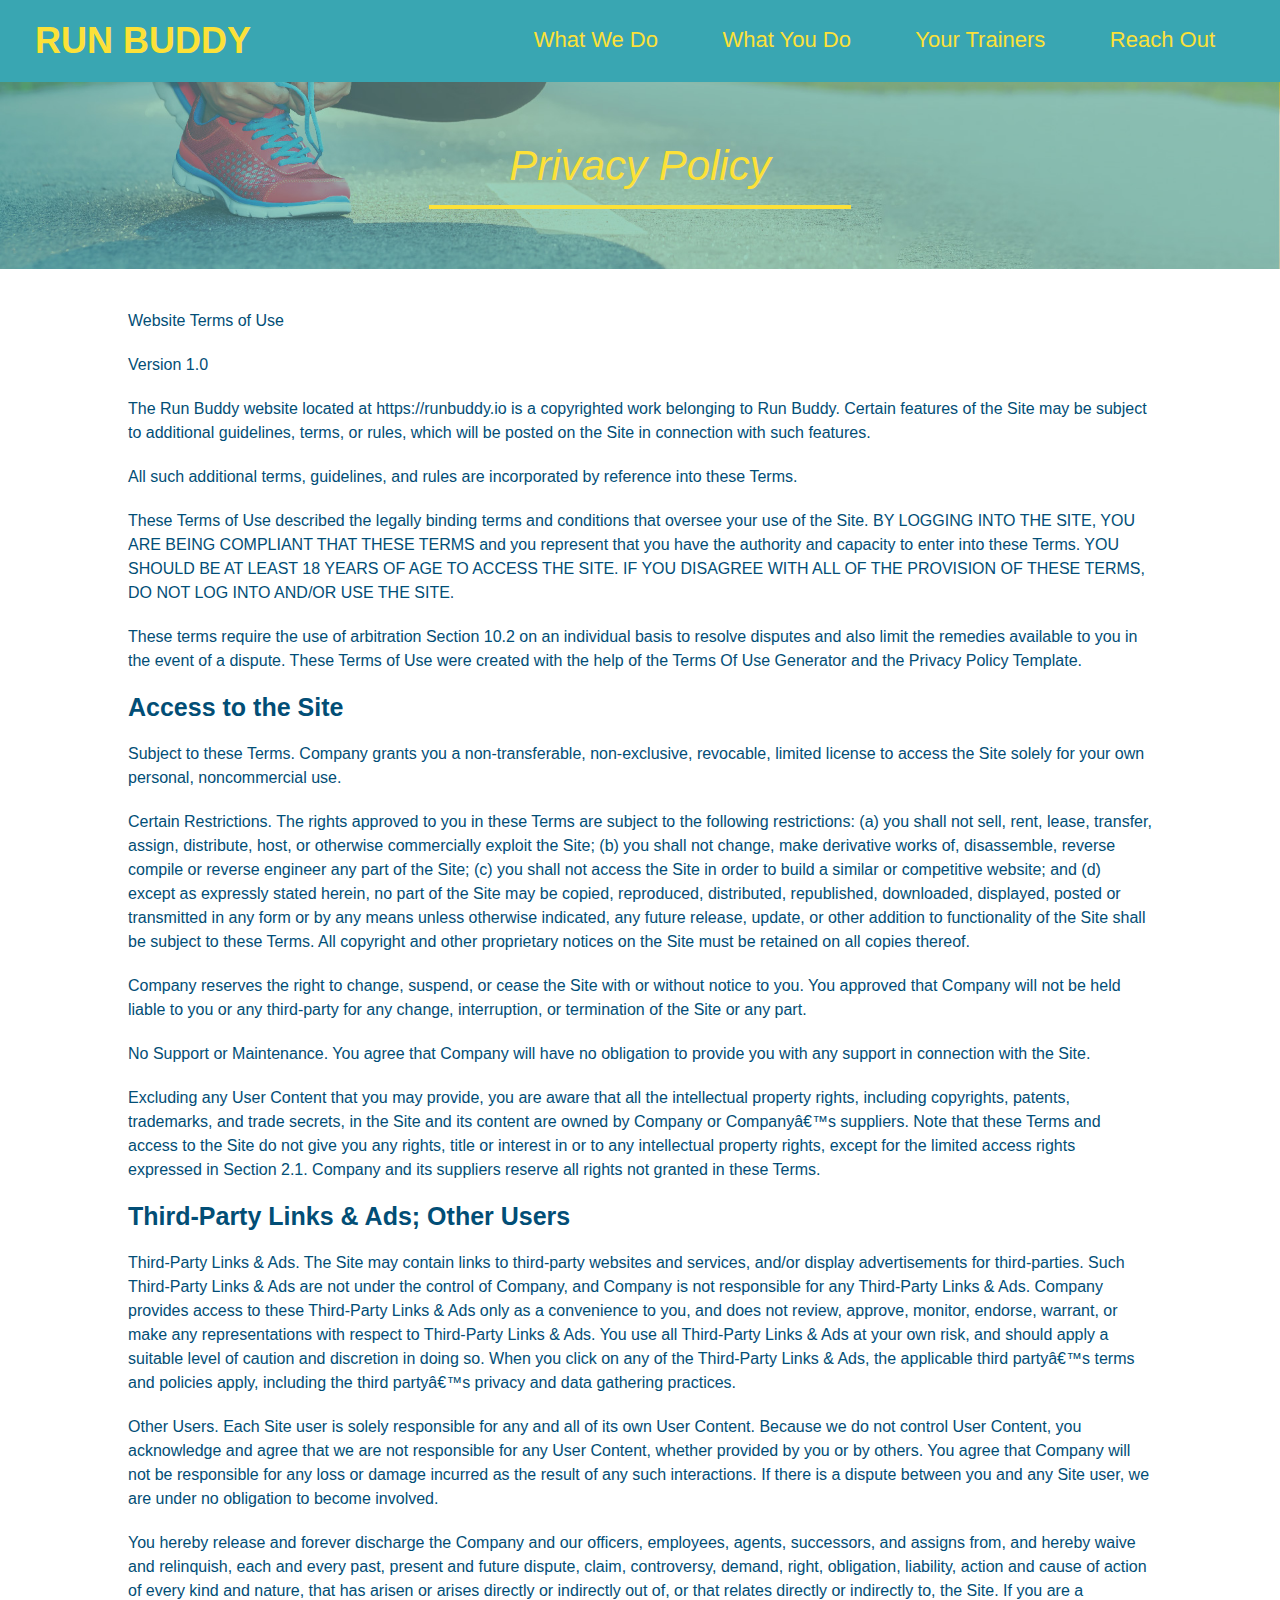
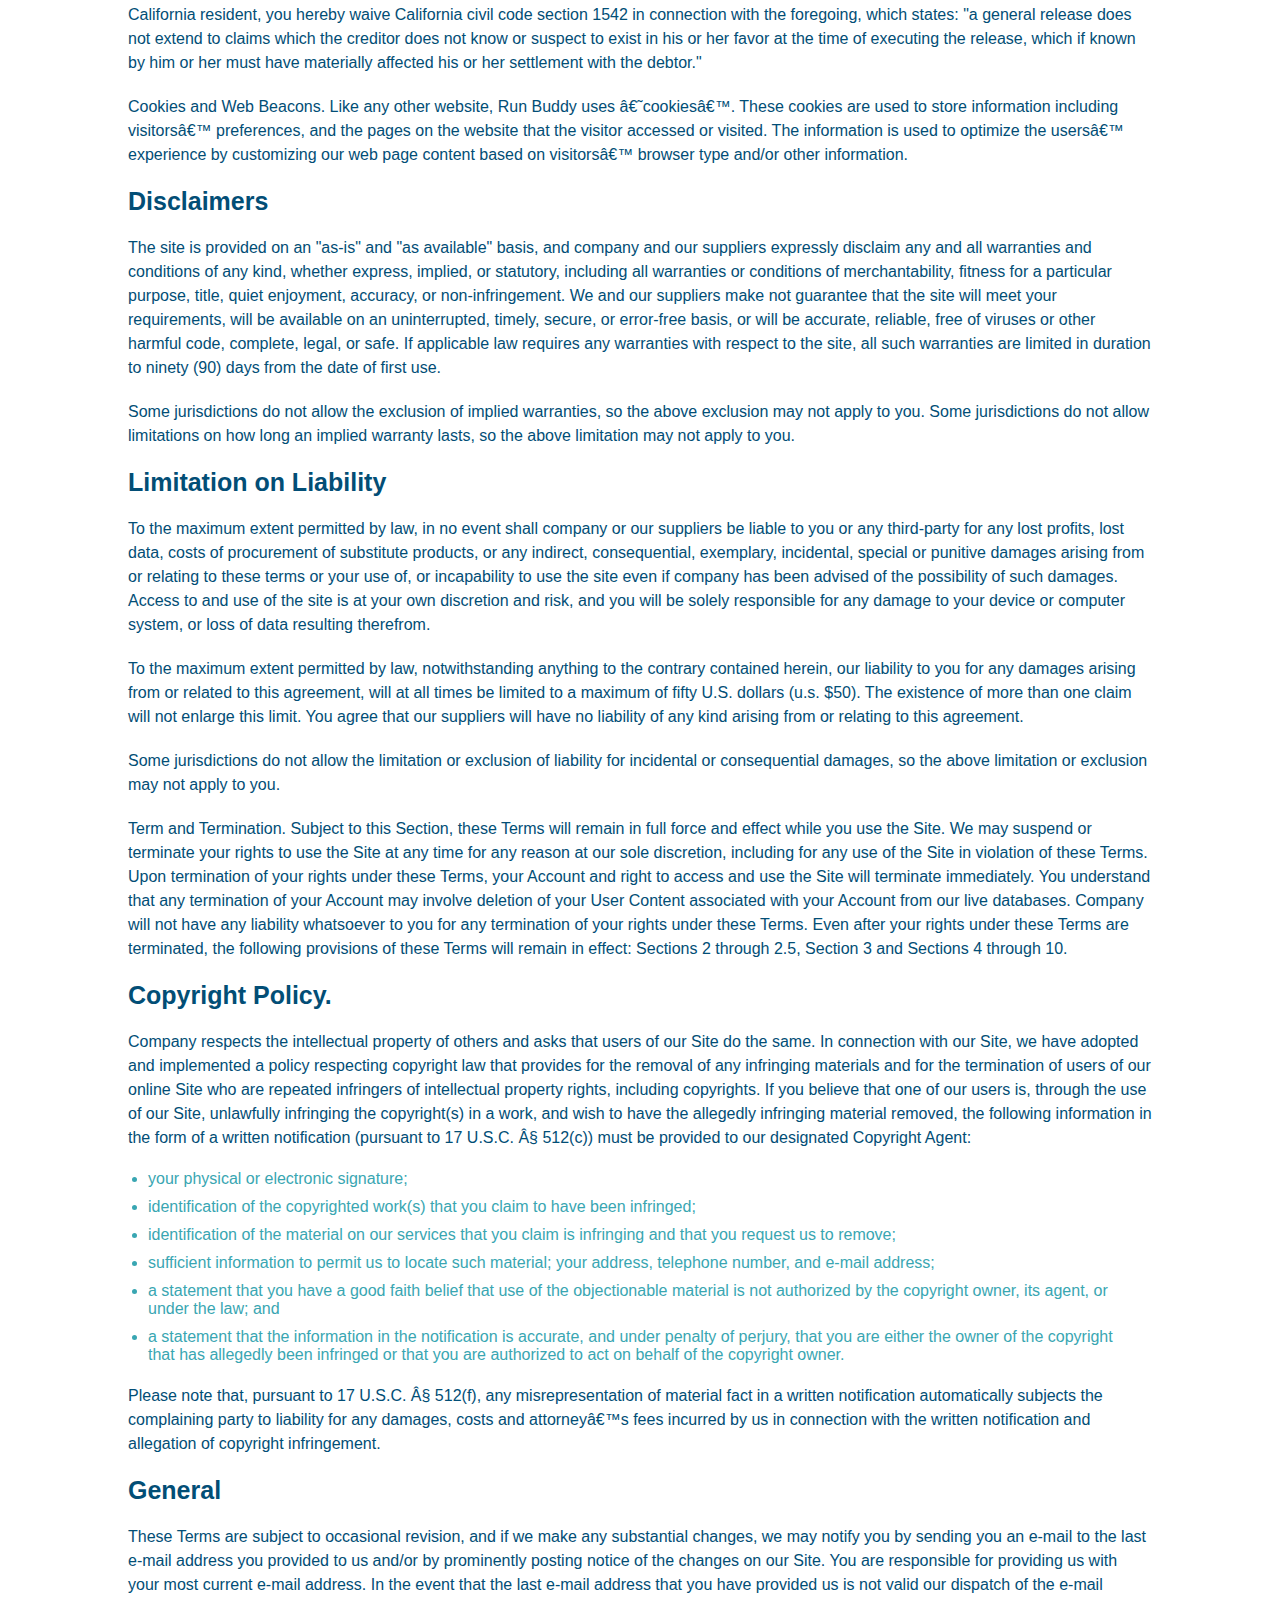
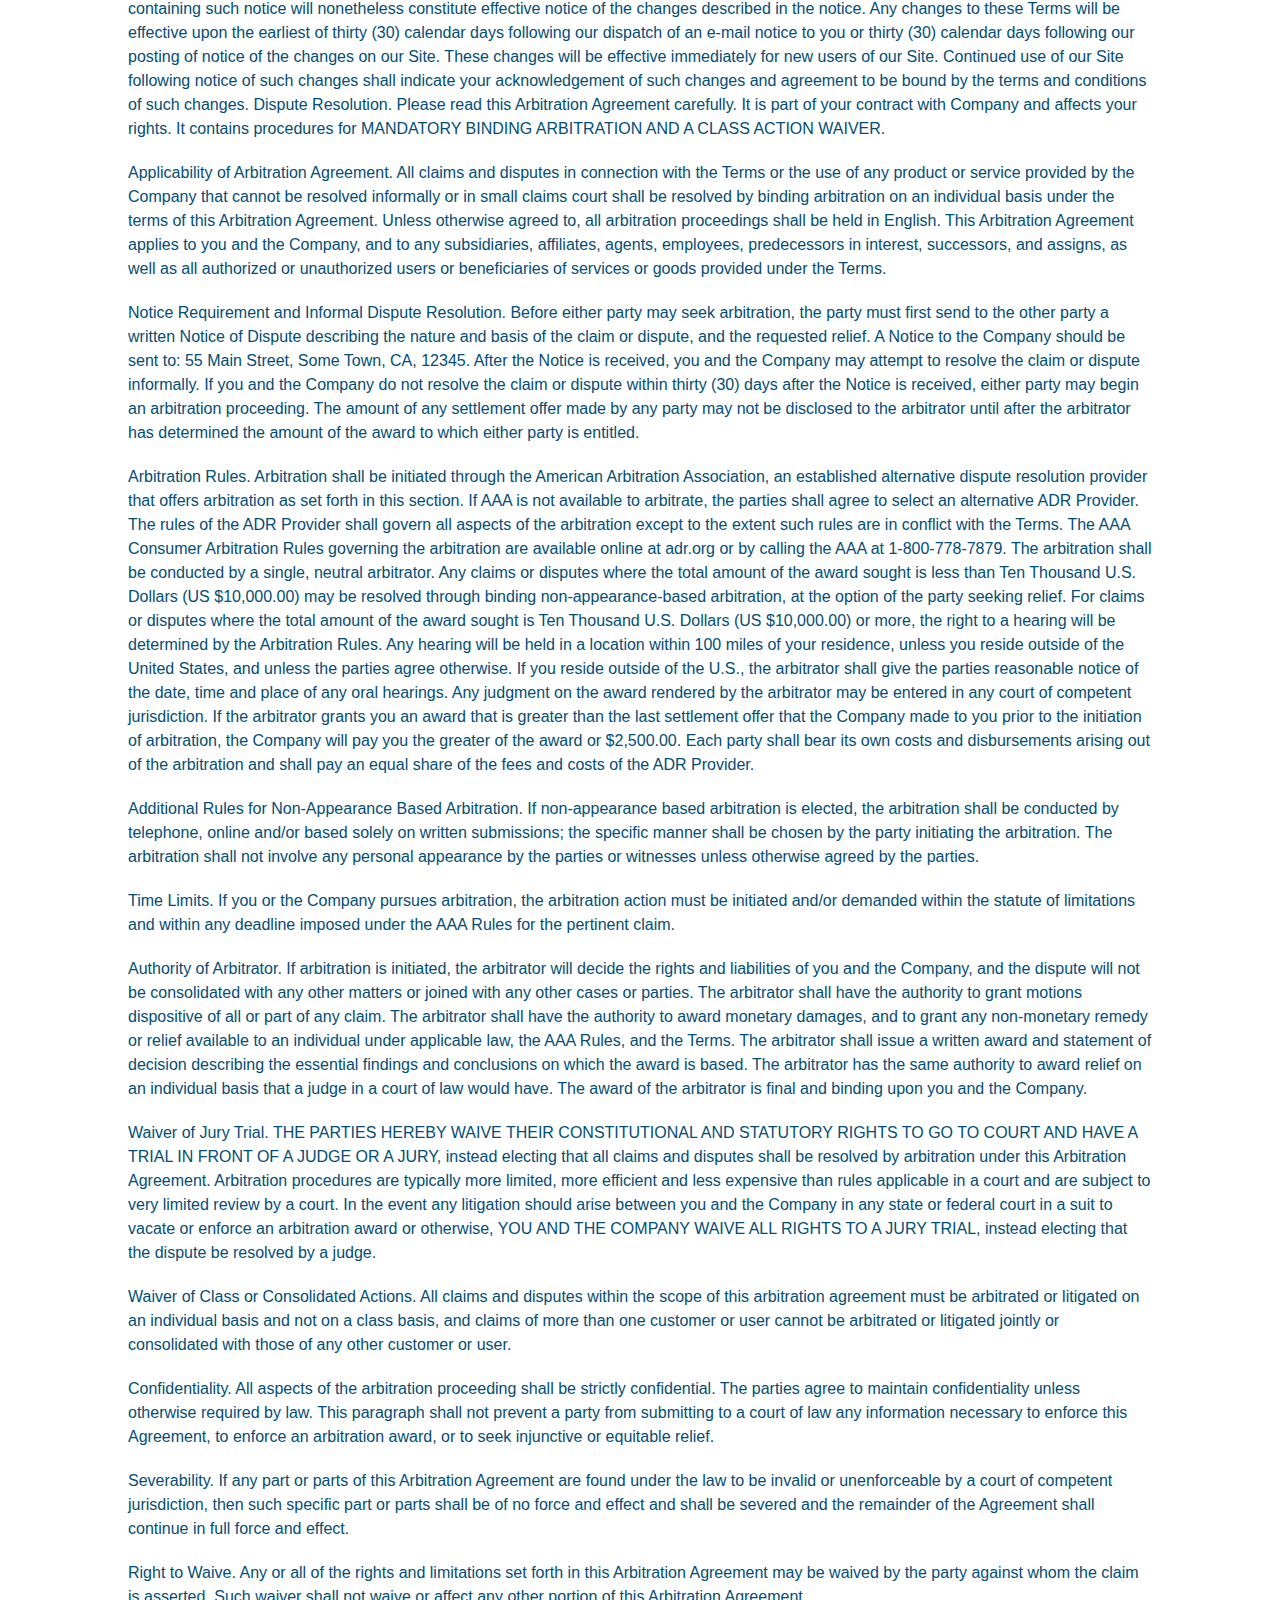
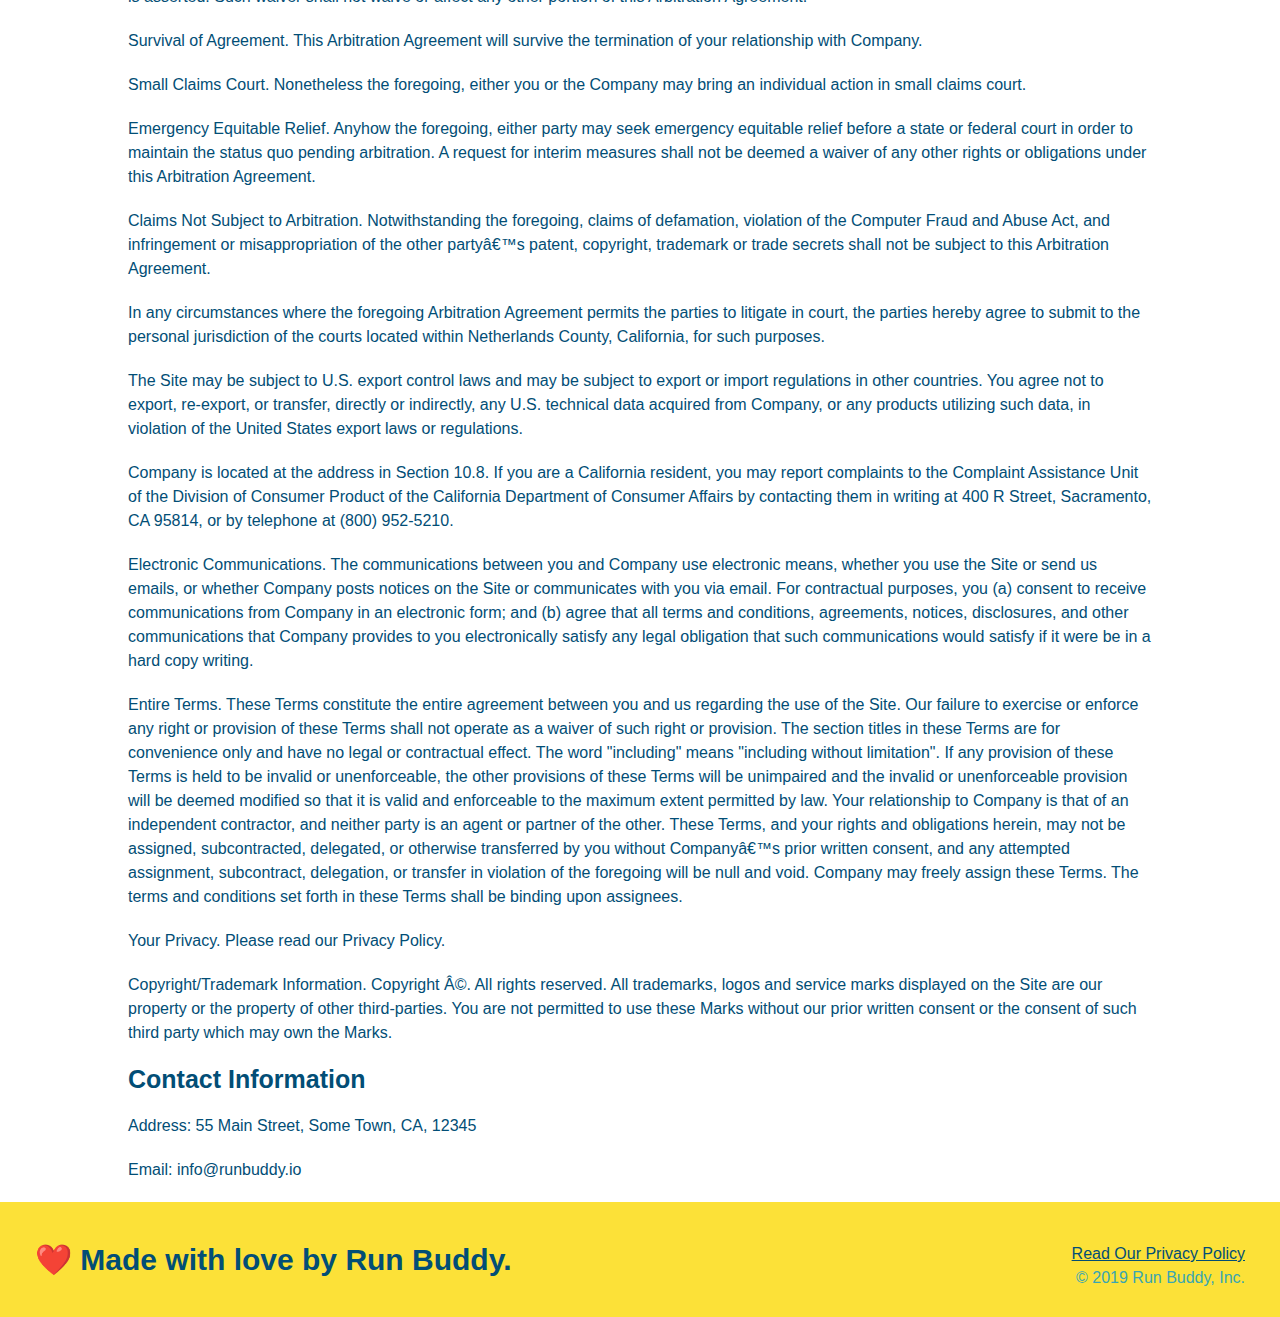
==== privacy-policy.html @ 353c126a "privacy policy" ====
<!DOCTYPE html>
<html lang="en">
  <head>
    <meta charset="UTF-8" />
    <title>Privacy Policy - Run Buddy</title>
    <link rel="stylesheet" href="./assets/css/style.css" />
    <link rel="stylesheet" href="./assets/css/secondary-styles.css" />
  </head>
  <body>
    <header>
        <h1>
            <a href="/">RUN BUDDY</a>
        </h1>
        <nav>
        <!-- Unordered list element -->
        <ul>
            <!-- List item element-->
            <li>
                <!-- Anchor element -->
                <a href="./index.html#what-we-do">What We Do</a>
            </li>
            <li>
                <a href="./index.html#what-you-do">What You Do</a>
            </li>
            <li>
                <a href="./index.html#your-trainers">Your Trainers</a>
            </li>
            <li>
                <a href="./index.html#reach-out">Reach Out</a>
            </li>
        </ul>
        </nav>
    </header>

    <section class="hero">
        <h2 class="page-title">
            Privacy Policy
        </h2>
    </section>

    <article class="secondary-content">

      <p>
        Website Terms of Use
      </p>

      <p>
        Version 1.0
      </p>

      <p>
        The Run Buddy website located at https://runbuddy.io is a copyrighted work belonging to Run Buddy. Certain
        features of the Site may be subject to additional guidelines, terms, or rules, which will be posted on the Site
        in connection with such features.
      </p>

      <p>
        All such additional terms, guidelines, and rules are incorporated by reference into these Terms.
      </p>

      <p>
        These Terms of Use described the legally binding terms and conditions that oversee your use of the Site. BY
        LOGGING INTO THE SITE, YOU ARE BEING COMPLIANT THAT THESE TERMS and you represent that you have the authority
        and capacity to enter into these Terms. YOU SHOULD BE AT LEAST 18 YEARS OF AGE TO ACCESS THE SITE. IF YOU
        DISAGREE WITH ALL OF THE PROVISION OF THESE TERMS, DO NOT LOG INTO AND/OR USE THE SITE.
      </p>

      <p>
        These terms require the use of arbitration Section 10.2 on an individual basis to resolve disputes and also
        limit the remedies available to you in the event of a dispute. These Terms of Use were created with the help of
        the Terms Of Use Generator and the Privacy Policy Template.
      </p>

      <h3>
        Access to the Site
      </h3>

      <p>
        Subject to these Terms. Company grants you a non-transferable, non-exclusive, revocable, limited license to
        access the Site solely for your own personal, noncommercial use.
      </p>

      <p>
        Certain Restrictions. The rights approved to you in these Terms are subject to the following restrictions: (a)
        you shall not sell, rent, lease, transfer, assign, distribute, host, or otherwise commercially exploit the Site;
        (b) you shall not change, make derivative works of, disassemble, reverse compile or reverse engineer any part of
        the Site; (c) you shall not access the Site in order to build a similar or competitive website; and (d) except
        as expressly stated herein, no part of the Site may be copied, reproduced, distributed, republished, downloaded,
        displayed, posted or transmitted in any form or by any means unless otherwise indicated, any future release,
        update, or other addition to functionality of the Site shall be subject to these Terms. All copyright and other
        proprietary notices on the Site must be retained on all copies thereof.
      </p>

      <p>
        Company reserves the right to change, suspend, or cease the Site with or without notice to you. You approved
        that Company will not be held liable to you or any third-party for any change, interruption, or termination of
        the Site or any part.
      </p>

      <p>
        No Support or Maintenance. You agree that Company will have no obligation to provide you with any support in
        connection with the Site.
      </p>

      <p>
        Excluding any User Content that you may provide, you are aware that all the intellectual property rights,
        including copyrights, patents, trademarks, and trade secrets, in the Site and its content are owned by Company
        or Companyâ€™s suppliers. Note that these Terms and access to the Site do not give you any rights, title or
        interest in or to any intellectual property rights, except for the limited access rights expressed in Section
        2.1. Company and its suppliers reserve all rights not granted in these Terms.
      </p>

      <h3>
        Third-Party Links & Ads; Other Users
      </h3>

      <p>
        Third-Party Links & Ads. The Site may contain links to third-party websites and services, and/or display
        advertisements for third-parties. Such Third-Party Links & Ads are not under the control of Company, and Company
        is not responsible for any Third-Party Links & Ads. Company provides access to these Third-Party Links & Ads
        only as a convenience to you, and does not review, approve, monitor, endorse, warrant, or make any
        representations with respect to Third-Party Links & Ads. You use all Third-Party Links & Ads at your own risk,
        and should apply a suitable level of caution and discretion in doing so. When you click on any of the
        Third-Party Links & Ads, the applicable third partyâ€™s terms and policies apply, including the third partyâ€™s
        privacy and data gathering practices.
      </p>

      <p>
        Other Users. Each Site user is solely responsible for any and all of its own User Content. Because we do not
        control User Content, you acknowledge and agree that we are not responsible for any User Content, whether
        provided by you or by others. You agree that Company will not be responsible for any loss or damage incurred as
        the result of any such interactions. If there is a dispute between you and any Site user, we are under no
        obligation to become involved.
      </p>

      <p>
        You hereby release and forever discharge the Company and our officers, employees, agents, successors, and
        assigns from, and hereby waive and relinquish, each and every past, present and future dispute, claim,
        controversy, demand, right, obligation, liability, action and cause of action of every kind and nature, that has
        arisen or arises directly or indirectly out of, or that relates directly or indirectly to, the Site. If you are
        a California resident, you hereby waive California civil code section 1542 in connection with the foregoing,
        which states: "a general release does not extend to claims which the creditor does not know or suspect to exist
        in his or her favor at the time of executing the release, which if known by him or her must have materially
        affected his or her settlement with the debtor."
      </p>

      <p>
        Cookies and Web Beacons. Like any other website, Run Buddy uses â€˜cookiesâ€™. These cookies are used to store
        information including visitorsâ€™ preferences, and the pages on the website that the visitor accessed or visited.
        The information is used to optimize the usersâ€™ experience by customizing our web page content based on visitorsâ€™
        browser type and/or other information.
      </p>

      <h3>
        Disclaimers
      </h3>

      <p>
        The site is provided on an "as-is" and "as available" basis, and company and our suppliers expressly disclaim
        any and all warranties and conditions of any kind, whether express, implied, or statutory, including all
        warranties or conditions of merchantability, fitness for a particular purpose, title, quiet enjoyment, accuracy,
        or non-infringement. We and our suppliers make not guarantee that the site will meet your requirements, will be
        available on an uninterrupted, timely, secure, or error-free basis, or will be accurate, reliable, free of
        viruses or other harmful code, complete, legal, or safe. If applicable law requires any warranties with respect
        to the site, all such warranties are limited in duration to ninety (90) days from the date of first use.
      </p>

      <p>
        Some jurisdictions do not allow the exclusion of implied warranties, so the above exclusion may not apply to
        you. Some jurisdictions do not allow limitations on how long an implied warranty lasts, so the above limitation
        may not apply to you.
      </p>

      <h3>
        Limitation on Liability
      </h3>

      <p>
        To the maximum extent permitted by law, in no event shall company or our suppliers be liable to you or any
        third-party for any lost profits, lost data, costs of procurement of substitute products, or any indirect,
        consequential, exemplary, incidental, special or punitive damages arising from or relating to these terms or
        your use of, or incapability to use the site even if company has been advised of the possibility of such
        damages. Access to and use of the site is at your own discretion and risk, and you will be solely responsible
        for any damage to your device or computer system, or loss of data resulting therefrom.
      </p>

      <p>
        To the maximum extent permitted by law, notwithstanding anything to the contrary contained herein, our liability
        to you for any damages arising from or related to this agreement, will at all times be limited to a maximum of
        fifty U.S. dollars (u.s. $50). The existence of more than one claim will not enlarge this limit. You agree that
        our suppliers will have no liability of any kind arising from or relating to this agreement.
      </p>

      <p>
        Some jurisdictions do not allow the limitation or exclusion of liability for incidental or consequential
        damages, so the above limitation or exclusion may not apply to you.
      </p>

      <p>
        Term and Termination. Subject to this Section, these Terms will remain in full force and effect while you use
        the Site. We may suspend or terminate your rights to use the Site at any time for any reason at our sole
        discretion, including for any use of the Site in violation of these Terms. Upon termination of your rights under
        these Terms, your Account and right to access and use the Site will terminate immediately. You understand that
        any termination of your Account may involve deletion of your User Content associated with your Account from our
        live databases. Company will not have any liability whatsoever to you for any termination of your rights under
        these Terms. Even after your rights under these Terms are terminated, the following provisions of these Terms
        will remain in effect: Sections 2 through 2.5, Section 3 and Sections 4 through 10.
      </p>

      <h3>
        Copyright Policy.
      </h3>

      <p>
        Company respects the intellectual property of others and asks that users of our Site do the same. In connection
        with our Site, we have adopted and implemented a policy respecting copyright law that provides for the removal
        of any infringing materials and for the termination of users of our online Site who are repeated infringers of
        intellectual property rights, including copyrights. If you believe that one of our users is, through the use of
        our Site, unlawfully infringing the copyright(s) in a work, and wish to have the allegedly infringing material
        removed, the following information in the form of a written notification (pursuant to 17 U.S.C. Â§ 512(c)) must
        be provided to our designated Copyright Agent:
      </p>

      <ul>
        <li>
          your physical or electronic signature;
        </li>
        <li>
          identification of the copyrighted work(s) that you claim to have been infringed;
        </li>
        <li>
          identification of the material on our services that you claim is infringing and that you request us to remove;
        </li>
        <li>
          sufficient information to permit us to locate such material; your address, telephone number, and e-mail
          address;
        </li>
        <li>
          a statement that you have a good faith belief that use of the objectionable material is not authorized by the
          copyright owner, its agent, or under the law; and
        </li>
        <li>
          a statement that the information in the notification is accurate, and under penalty of perjury, that you are
          either the owner of the copyright that has allegedly been infringed or that you are authorized to act on
          behalf of the copyright owner.
        </li>
      </ul>

      <p>
        Please note that, pursuant to 17 U.S.C. Â§ 512(f), any misrepresentation of material fact in a written
        notification automatically subjects the complaining party to liability for any damages, costs and attorneyâ€™s
        fees incurred by us in connection with the written notification and allegation of copyright infringement.
      </p>

      <h3>
        General
      </h3>

      <p>
        These Terms are subject to occasional revision, and if we make any substantial changes, we may notify you by
        sending you an e-mail to the last e-mail address you provided to us and/or by prominently posting notice of the
        changes on our Site. You are responsible for providing us with your most current e-mail address. In the event
        that the last e-mail address that you have provided us is not valid our dispatch of the e-mail containing such
        notice will nonetheless constitute effective notice of the changes described in the notice. Any changes to these
        Terms will be effective upon the earliest of thirty (30) calendar days following our dispatch of an e-mail
        notice to you or thirty (30) calendar days following our posting of notice of the changes on our Site. These
        changes will be effective immediately for new users of our Site. Continued use of our Site following notice of
        such changes shall indicate your acknowledgement of such changes and agreement to be bound by the terms and
        conditions of such changes. Dispute Resolution. Please read this Arbitration Agreement carefully. It is part of
        your contract with Company and affects your rights. It contains procedures for MANDATORY BINDING ARBITRATION AND
        A CLASS ACTION WAIVER.
      </p>

      <p>
        Applicability of Arbitration Agreement. All claims and disputes in connection with the Terms or the use of any
        product or service provided by the Company that cannot be resolved informally or in small claims court shall be
        resolved by binding arbitration on an individual basis under the terms of this Arbitration Agreement. Unless
        otherwise agreed to, all arbitration proceedings shall be held in English. This Arbitration Agreement applies to
        you and the Company, and to any subsidiaries, affiliates, agents, employees, predecessors in interest,
        successors, and assigns, as well as all authorized or unauthorized users or beneficiaries of services or goods
        provided under the Terms.
      </p>

      <p>
        Notice Requirement and Informal Dispute Resolution. Before either party may seek arbitration, the party must
        first send to the other party a written Notice of Dispute describing the nature and basis of the claim or
        dispute, and the requested relief. A Notice to the Company should be sent to: 55 Main Street, Some Town, CA,
        12345. After the Notice is received, you and the Company may attempt to resolve the claim or dispute informally.
        If you and the Company do not resolve the claim or dispute within thirty (30) days after the Notice is received,
        either party may begin an arbitration proceeding. The amount of any settlement offer made by any party may not
        be disclosed to the arbitrator until after the arbitrator has determined the amount of the award to which either
        party is entitled.
      </p>

      <p>
        Arbitration Rules. Arbitration shall be initiated through the American Arbitration Association, an established
        alternative dispute resolution provider that offers arbitration as set forth in this section. If AAA is not
        available to arbitrate, the parties shall agree to select an alternative ADR Provider. The rules of the ADR
        Provider shall govern all aspects of the arbitration except to the extent such rules are in conflict with the
        Terms. The AAA Consumer Arbitration Rules governing the arbitration are available online at adr.org or by
        calling the AAA at 1-800-778-7879. The arbitration shall be conducted by a single, neutral arbitrator. Any
        claims or disputes where the total amount of the award sought is less than Ten Thousand U.S. Dollars (US
        $10,000.00) may be resolved through binding non-appearance-based arbitration, at the option of the party seeking
        relief. For claims or disputes where the total amount of the award sought is Ten Thousand U.S. Dollars (US
        $10,000.00) or more, the right to a hearing will be determined by the Arbitration Rules. Any hearing will be
        held in a location within 100 miles of your residence, unless you reside outside of the United States, and
        unless the parties agree otherwise. If you reside outside of the U.S., the arbitrator shall give the parties
        reasonable notice of the date, time and place of any oral hearings. Any judgment on the award rendered by the
        arbitrator may be entered in any court of competent jurisdiction. If the arbitrator grants you an award that is
        greater than the last settlement offer that the Company made to you prior to the initiation of arbitration, the
        Company will pay you the greater of the award or $2,500.00. Each party shall bear its own costs and
        disbursements arising out of the arbitration and shall pay an equal share of the fees and costs of the ADR
        Provider.
      </p>

      <p>
        Additional Rules for Non-Appearance Based Arbitration. If non-appearance based arbitration is elected, the
        arbitration shall be conducted by telephone, online and/or based solely on written submissions; the specific
        manner shall be chosen by the party initiating the arbitration. The arbitration shall not involve any personal
        appearance by the parties or witnesses unless otherwise agreed by the parties.
      </p>

      <p>
        Time Limits. If you or the Company pursues arbitration, the arbitration action must be initiated and/or demanded
        within the statute of limitations and within any deadline imposed under the AAA Rules for the pertinent claim.
      </p>

      <p>
        Authority of Arbitrator. If arbitration is initiated, the arbitrator will decide the rights and liabilities of
        you and the Company, and the dispute will not be consolidated with any other matters or joined with any other
        cases or parties. The arbitrator shall have the authority to grant motions dispositive of all or part of any
        claim. The arbitrator shall have the authority to award monetary damages, and to grant any non-monetary remedy
        or relief available to an individual under applicable law, the AAA Rules, and the Terms. The arbitrator shall
        issue a written award and statement of decision describing the essential findings and conclusions on which the
        award is based. The arbitrator has the same authority to award relief on an individual basis that a judge in a
        court of law would have. The award of the arbitrator is final and binding upon you and the Company.
      </p>

      <p>
        Waiver of Jury Trial. THE PARTIES HEREBY WAIVE THEIR CONSTITUTIONAL AND STATUTORY RIGHTS TO GO TO COURT AND HAVE
        A TRIAL IN FRONT OF A JUDGE OR A JURY, instead electing that all claims and disputes shall be resolved by
        arbitration under this Arbitration Agreement. Arbitration procedures are typically more limited, more efficient
        and less expensive than rules applicable in a court and are subject to very limited review by a court. In the
        event any litigation should arise between you and the Company in any state or federal court in a suit to vacate
        or enforce an arbitration award or otherwise, YOU AND THE COMPANY WAIVE ALL RIGHTS TO A JURY TRIAL, instead
        electing that the dispute be resolved by a judge.
      </p>

      <p>
        Waiver of Class or Consolidated Actions. All claims and disputes within the scope of this arbitration agreement
        must be arbitrated or litigated on an individual basis and not on a class basis, and claims of more than one
        customer or user cannot be arbitrated or litigated jointly or consolidated with those of any other customer or
        user.
      </p>

      <p>
        Confidentiality. All aspects of the arbitration proceeding shall be strictly confidential. The parties agree to
        maintain confidentiality unless otherwise required by law. This paragraph shall not prevent a party from
        submitting to a court of law any information necessary to enforce this Agreement, to enforce an arbitration
        award, or to seek injunctive or equitable relief.
      </p>

      <p>
        Severability. If any part or parts of this Arbitration Agreement are found under the law to be invalid or
        unenforceable by a court of competent jurisdiction, then such specific part or parts shall be of no force and
        effect and shall be severed and the remainder of the Agreement shall continue in full force and effect.
      </p>

      <p>
        Right to Waive. Any or all of the rights and limitations set forth in this Arbitration Agreement may be waived
        by the party against whom the claim is asserted. Such waiver shall not waive or affect any other portion of this
        Arbitration Agreement.
      </p>

      <p>
        Survival of Agreement. This Arbitration Agreement will survive the termination of your relationship with
        Company.
      </p>

      <p>
        Small Claims Court. Nonetheless the foregoing, either you or the Company may bring an individual action in small
        claims court.
      </p>

      <p>
        Emergency Equitable Relief. Anyhow the foregoing, either party may seek emergency equitable relief before a
        state or federal court in order to maintain the status quo pending arbitration. A request for interim measures
        shall not be deemed a waiver of any other rights or obligations under this Arbitration Agreement.
      </p>

      <p>
        Claims Not Subject to Arbitration. Notwithstanding the foregoing, claims of defamation, violation of the
        Computer Fraud and Abuse Act, and infringement or misappropriation of the other partyâ€™s patent, copyright,
        trademark or trade secrets shall not be subject to this Arbitration Agreement.
      </p>

      <p>
        In any circumstances where the foregoing Arbitration Agreement permits the parties to litigate in court, the
        parties hereby agree to submit to the personal jurisdiction of the courts located within Netherlands County,
        California, for such purposes.
      </p>

      <p>
        The Site may be subject to U.S. export control laws and may be subject to export or import regulations in other
        countries. You agree not to export, re-export, or transfer, directly or indirectly, any U.S. technical data
        acquired from Company, or any products utilizing such data, in violation of the United States export laws or
        regulations.
      </p>

      <p>
        Company is located at the address in Section 10.8. If you are a California resident, you may report complaints
        to the Complaint Assistance Unit of the Division of Consumer Product of the California Department of Consumer
        Affairs by contacting them in writing at 400 R Street, Sacramento, CA 95814, or by telephone at (800) 952-5210.
      </p>

      <p>
        Electronic Communications. The communications between you and Company use electronic means, whether you use the
        Site or send us emails, or whether Company posts notices on the Site or communicates with you via email. For
        contractual purposes, you (a) consent to receive communications from Company in an electronic form; and (b)
        agree that all terms and conditions, agreements, notices, disclosures, and other communications that Company
        provides to you electronically satisfy any legal obligation that such communications would satisfy if it were be
        in a hard copy writing.
      </p>

      <p>
        Entire Terms. These Terms constitute the entire agreement between you and us regarding the use of the Site. Our
        failure to exercise or enforce any right or provision of these Terms shall not operate as a waiver of such right
        or provision. The section titles in these Terms are for convenience only and have no legal or contractual
        effect. The word "including" means "including without limitation". If any provision of these Terms is held to be
        invalid or unenforceable, the other provisions of these Terms will be unimpaired and the invalid or
        unenforceable provision will be deemed modified so that it is valid and enforceable to the maximum extent
        permitted by law. Your relationship to Company is that of an independent contractor, and neither party is an
        agent or partner of the other. These Terms, and your rights and obligations herein, may not be assigned,
        subcontracted, delegated, or otherwise transferred by you without Companyâ€™s prior written consent, and any
        attempted assignment, subcontract, delegation, or transfer in violation of the foregoing will be null and void.
        Company may freely assign these Terms. The terms and conditions set forth in these Terms shall be binding upon
        assignees.
      </p>

      <p>
        Your Privacy. Please read our Privacy Policy.
      </p>

      <p>
        Copyright/Trademark Information. Copyright Â©. All rights reserved. All trademarks, logos and service marks
        displayed on the Site are our property or the property of other third-parties. You are not permitted to use
        these Marks without our prior written consent or the consent of such third party which may own the Marks.
      </p>

      <h3>
        Contact Information
      </h3>

      <p>
        Address: 55 Main Street, Some Town, CA, 12345
      </p>

      <p>
        Email: info@runbuddy.io
      </p>

    </article>
    
    <footer>
        <h2>❤️ Made with love by Run Buddy.</h2>
        <div>
            <a href="#">Read Our Privacy Policy</a><br />
            &copy; 2019 Run Buddy, Inc.
        </div>
    </footer>
  </body>
</html>
---- assets/css/style.css ----
* {
    margin: 0;
    padding: 0;
    box-sizing: border-box;
}

body {
    /* more on this crazy alphanumerical value in a minute! */
    color: #39a6b2;
    font-family: Helvetica, Arial, sans-serif;
}

/* apply  syles to <header> */
header {
    padding: 20px 35px;
    background-color: #39a6b2;
}

header h1 {
    font-weight: bold;
    font-size: 36px;
    color: #fce138;
    margin: 0;
    display: inline;
}

header a {
    text-decoration: none;
    color:  #fce138;
}

header nav {
  float: right;
  margin: 7px 0;
}

header nav ul li {
    display: inline;
}

header nav ul li a {
    margin: 0 30px;
    font-weight: lighter;
    font-size: 22px;
}

footer {
    background: #fce138;
    width: 100%;
    padding: 40px 35px;
}

footer h2 {
    display: inline;
    color: #024e76;
    font-size: 30px;
    margin: 0;
}

footer div {
    float: right;
    line-height: 1.5;
    text-align: right;
}

footer a {
    color: #024e76;
}

section {
    padding: 60px;
}

/* Hero Style Start */
.hero {
    background-image: url("../images/hero-bg.jpeg");
    height: 600px;
    background-size: cover;
    background-position: center;
    position: relative;
}
/* Hero Style End */

.hero-form {
    border: 3px solid #024e76;
    background-color: #fce138;
    padding: 20px;
    width: 500px;
    color: #024e76;
    position: absolute;
    bottom: 120px;
    right: 140px;
}

.hero-form h3 {
    font-size: 24px;
    margin: 0;
}

.hero-form p {
    margin: 5px 0 15px 0;
}

.form-input {
    border: 1px solid #024e76;
    display: block;
    padding: 7px 15px;
    font-size: 16px;
    color:#024e76;
    width: 100%;
    margin-bottom: 15px
}

.hero-form label {
    margin: 0 5px;
}

.hero-form button {
    color:#fce138;
    background-color:#024e76;
    border: none;
    padding: 10px 20px;
    font-size: 16px;
}

.intro {
    text-align: center;
}

.intro h2 {
    font-size: 55px;
    color:#024e76;
    margin-bottom: 35px;
    padding: 0 100px 20px 100px;
    border-bottom: 3px solid;
    border-color: #fce138;
}

.intro p {
    line-height: 1.7;
    color: #39a6b2;
    width: 80%;
    font-size: 20px;
}

.intro p {
    /* add this alongside your other declarations */
    margin: 0 auto;
}

.steps {
    text-align: center;
    background: #fce138;
}

.section-title {
    font-size: 55px;
    color: #024e76;
    margin-bottom: 35px;
    padding: 0 100px 20px 100px;
    display: inline-block;
    border-bottom: 3px solid;

}

.primary-border {
    border-color: #fce138;
}

.secondary-border {
    border-color: #39a6b2;
}

.steps div {
    margin-bottom: 80px;
}

.steps img {
    width: 15%;
    margin: 10px 0;
}

.steps h3 {
    color: #024e76;
    font-size: 46px;
    margin-top: 10px;
}

.steps p {
    color: #39a6b2;
    font-size: 23px;
}

.steps span {
    font-size: 38px;
}

.trainers {
    text-align: center;
}

.trainer {
    width: 900px;
    margin: 0 auto 30px auto;
    background: #024e76;
    color: #fce138;
    overflow: auto;
}

.trainer img {
    width: 35%;
    float: left;
}

.trainer-bio {
    padding: .35%;
    float: left;
    width: 65%;
}

.trainer-bio h3 {
    font-size: 32px;
    margin-bottom: 8px;
}

.trainer-bio h4 {
    font-weight: lighter;
    font-size: 26px;
    margin-bottom: 25px;
}

.trainer-bio p {
    font-size: 17px;
    line-height: 1.3;
}

.text-left {
    text-align: left;
  }
  
  .text-right {
    text-align: right;
  }

  /* REACH OUT STYLES START */
  .contact {
      text-align: center;
      background: #024e76;
  }

  .contact h2 {
      color: #fce138;
  }

  .contact-info iframe {
      width: 400px;
      height: 400px;
  }

  .contact-info div {
      width: 410px;
      display: inline-block;
      vertical-align: top;
      text-align: left;
      margin: 30px 0 0 60px;
      color: white;
  }

  .contact-info h3 {
      color: #fce138;
      font-size: 32px;
  }

  .contact-info p, 
  .contact-info address {
      margin: 20px 0;
      line-height: 1.5;
      font-size: 20px;
      font-style: normal;
  }

  .contact-info a {
      color: #fce138;
  }

  /* REACH OUT STYLES END */
---- assets/css/secondary-styles.css ----
.hero {
    background-position: bottom;
    height: auto;
    text-align: center;
    margin-bottom: 40px;
}

.page-title {
    color: #fce138;
    display:inline-block;
    border-bottom: 4px solid #fce138;
    padding: 0 80px 15px 80px;
    font-weight: normal;
    font-size: 42px;
    font-style: italic;
}

.secondary-content {
    width: 80%;
    margin: 0 auto;
    color: #024e76;
}

.secondary-content h3 {
    font-size: 25px;
    margin: 20px 0;
}

.secondary-content p {
    font-size:16px;
    line-height: 1.5;
    margin: 20px 0;
}

.secondary-content ul {
    margin: 15px 20px;
}

.secondary-content li {
    color: #39a6b2;
    margin: 10px 0;
}
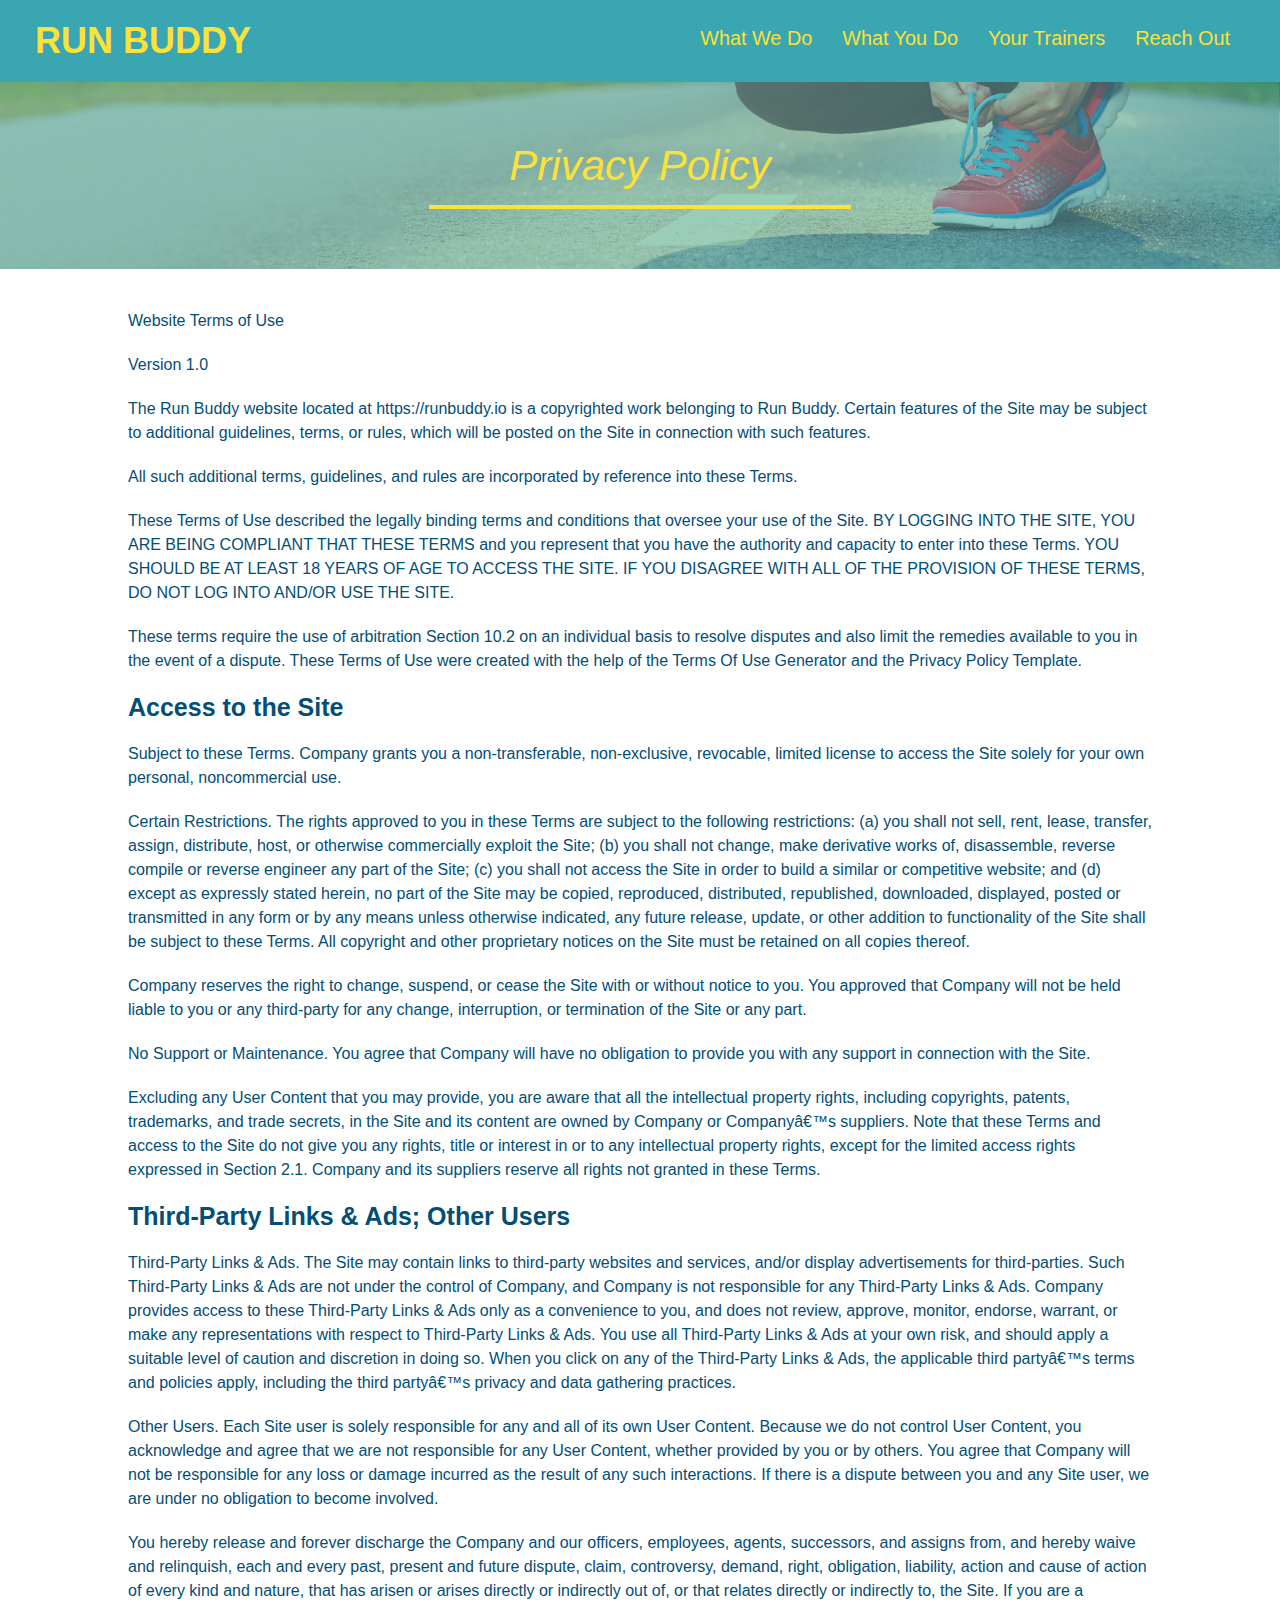
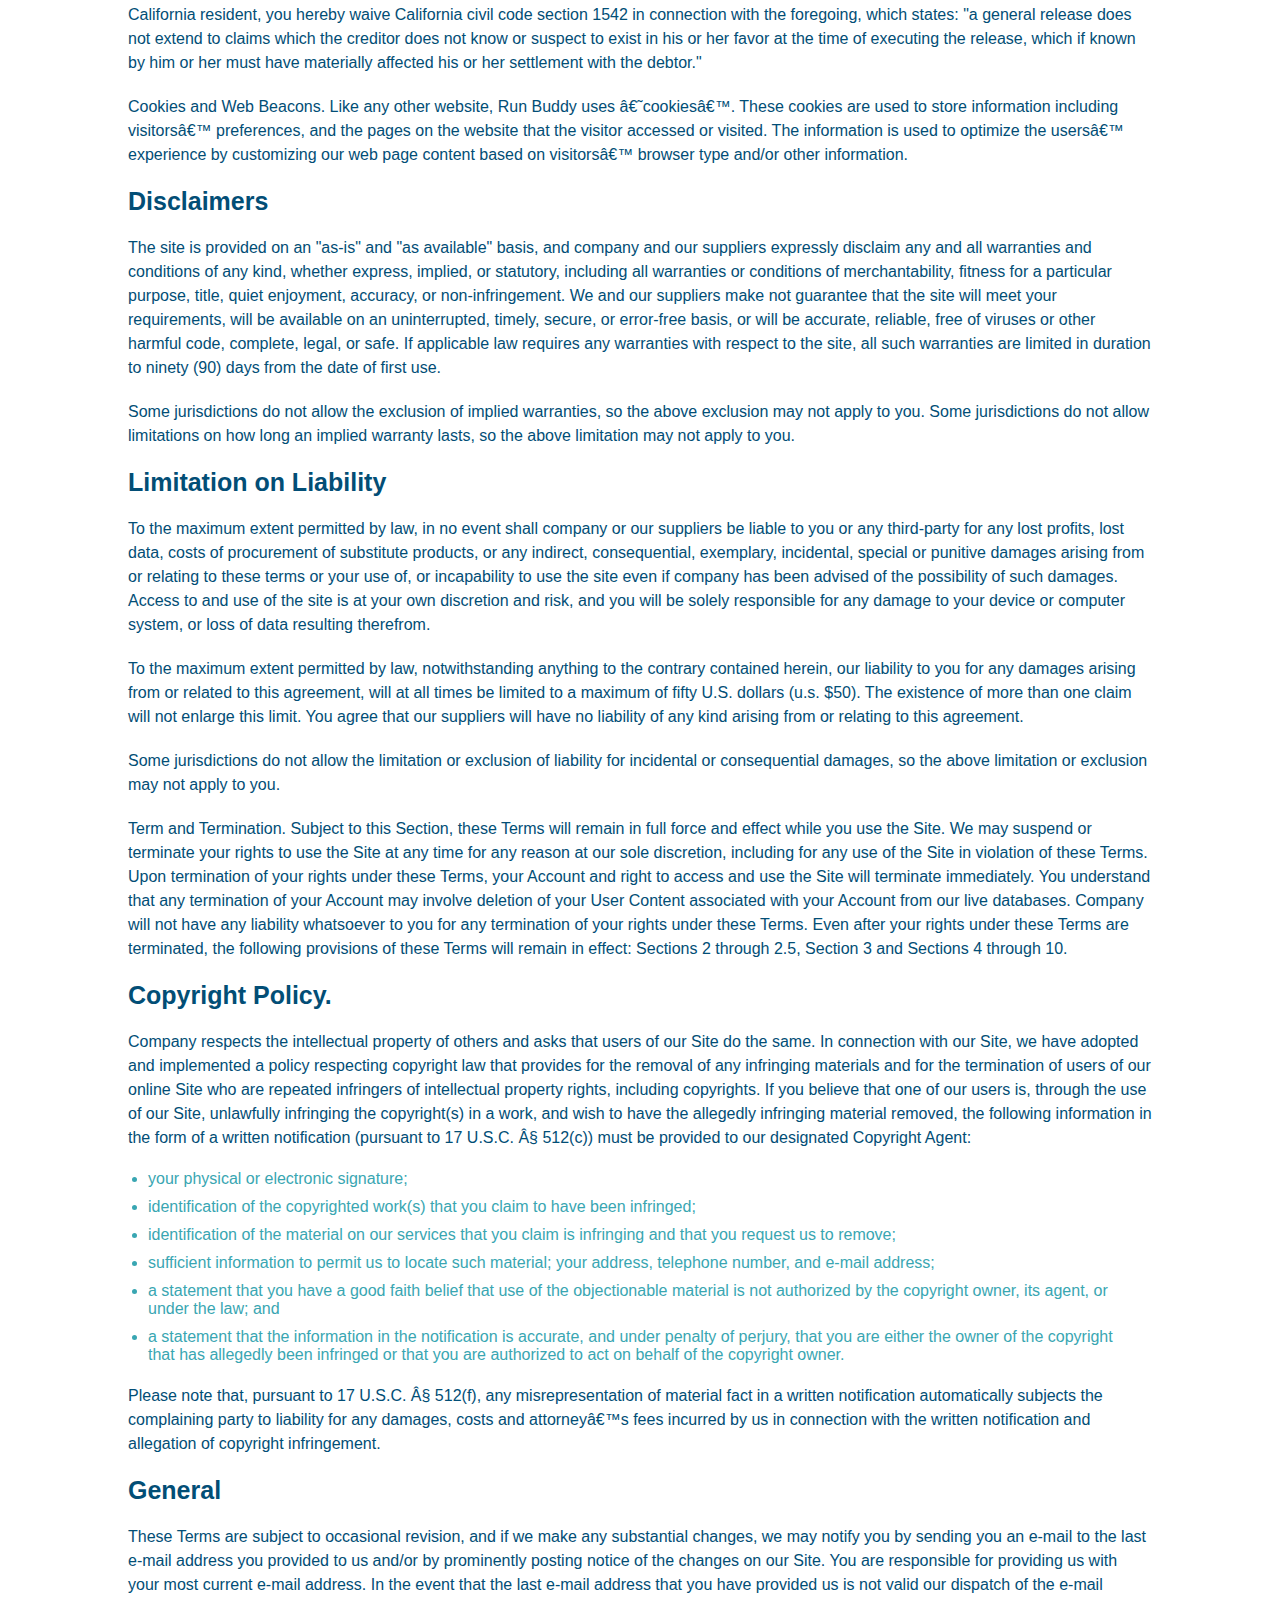
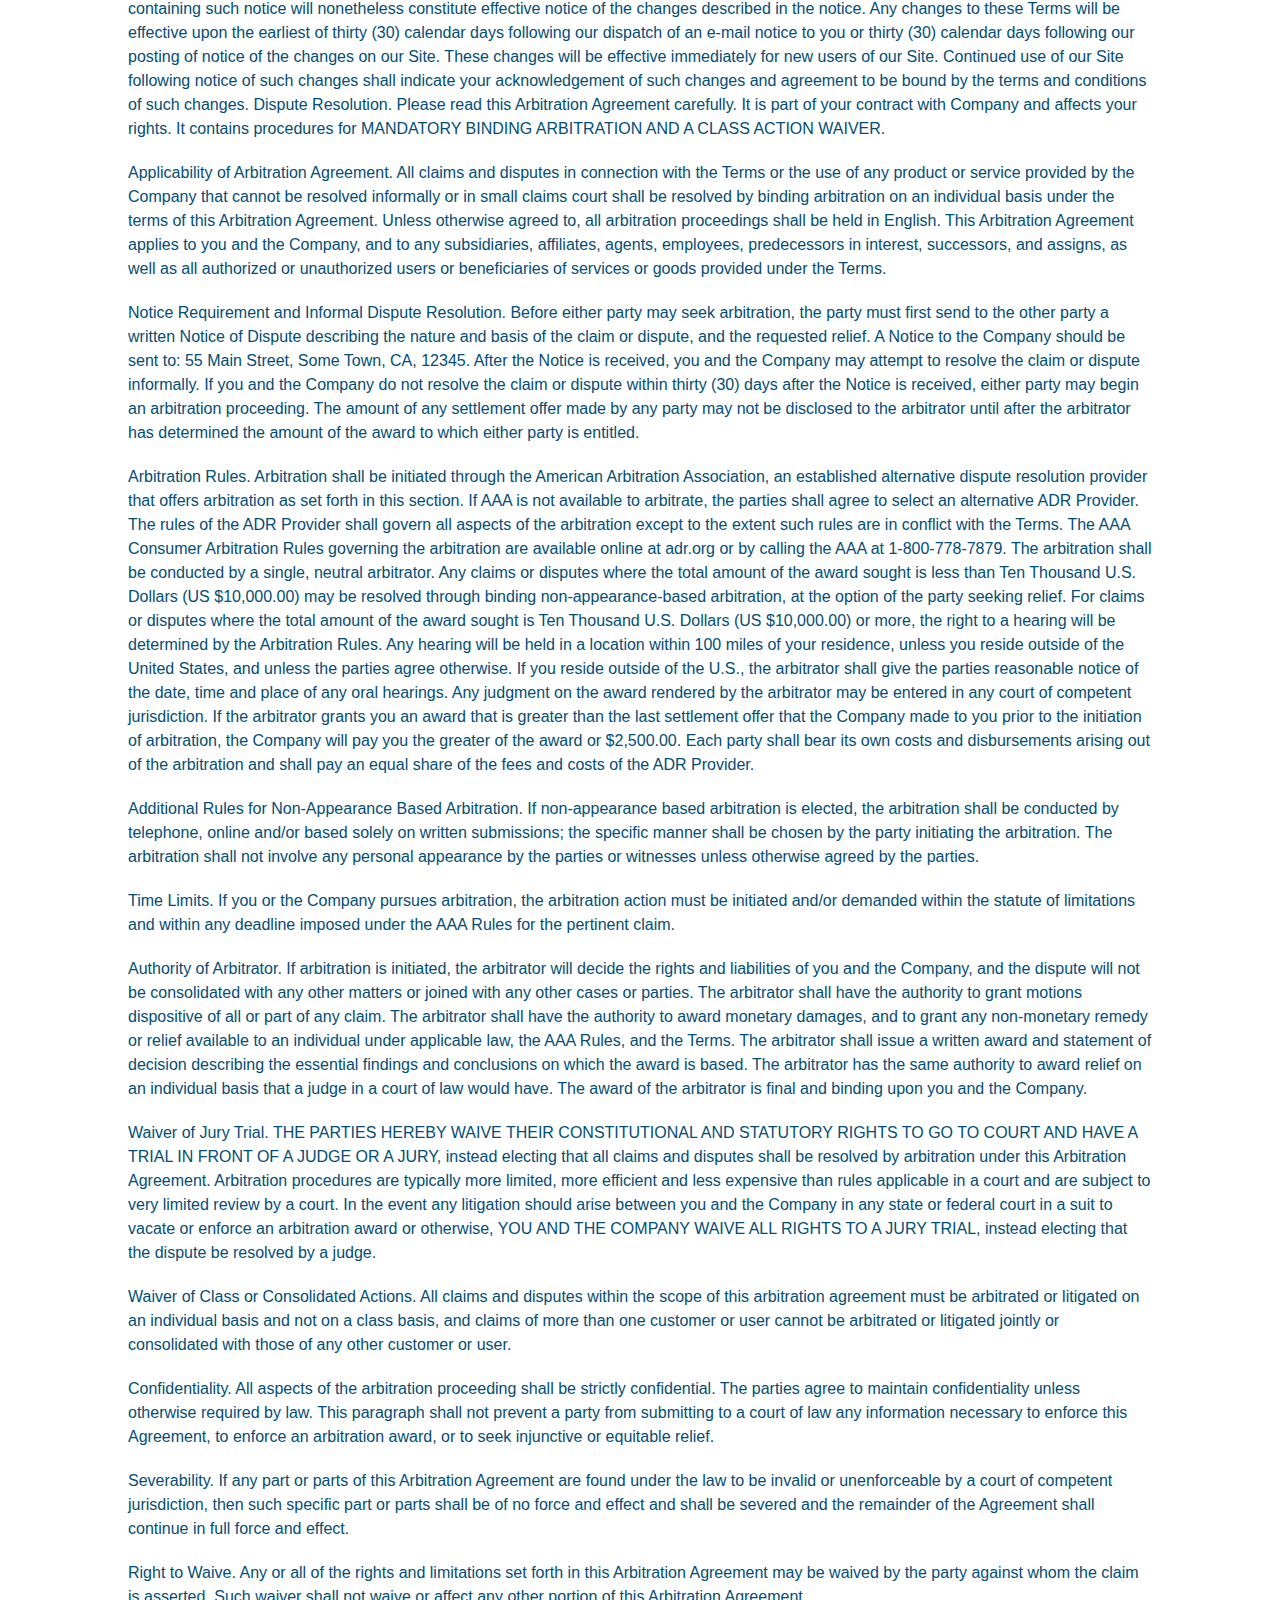
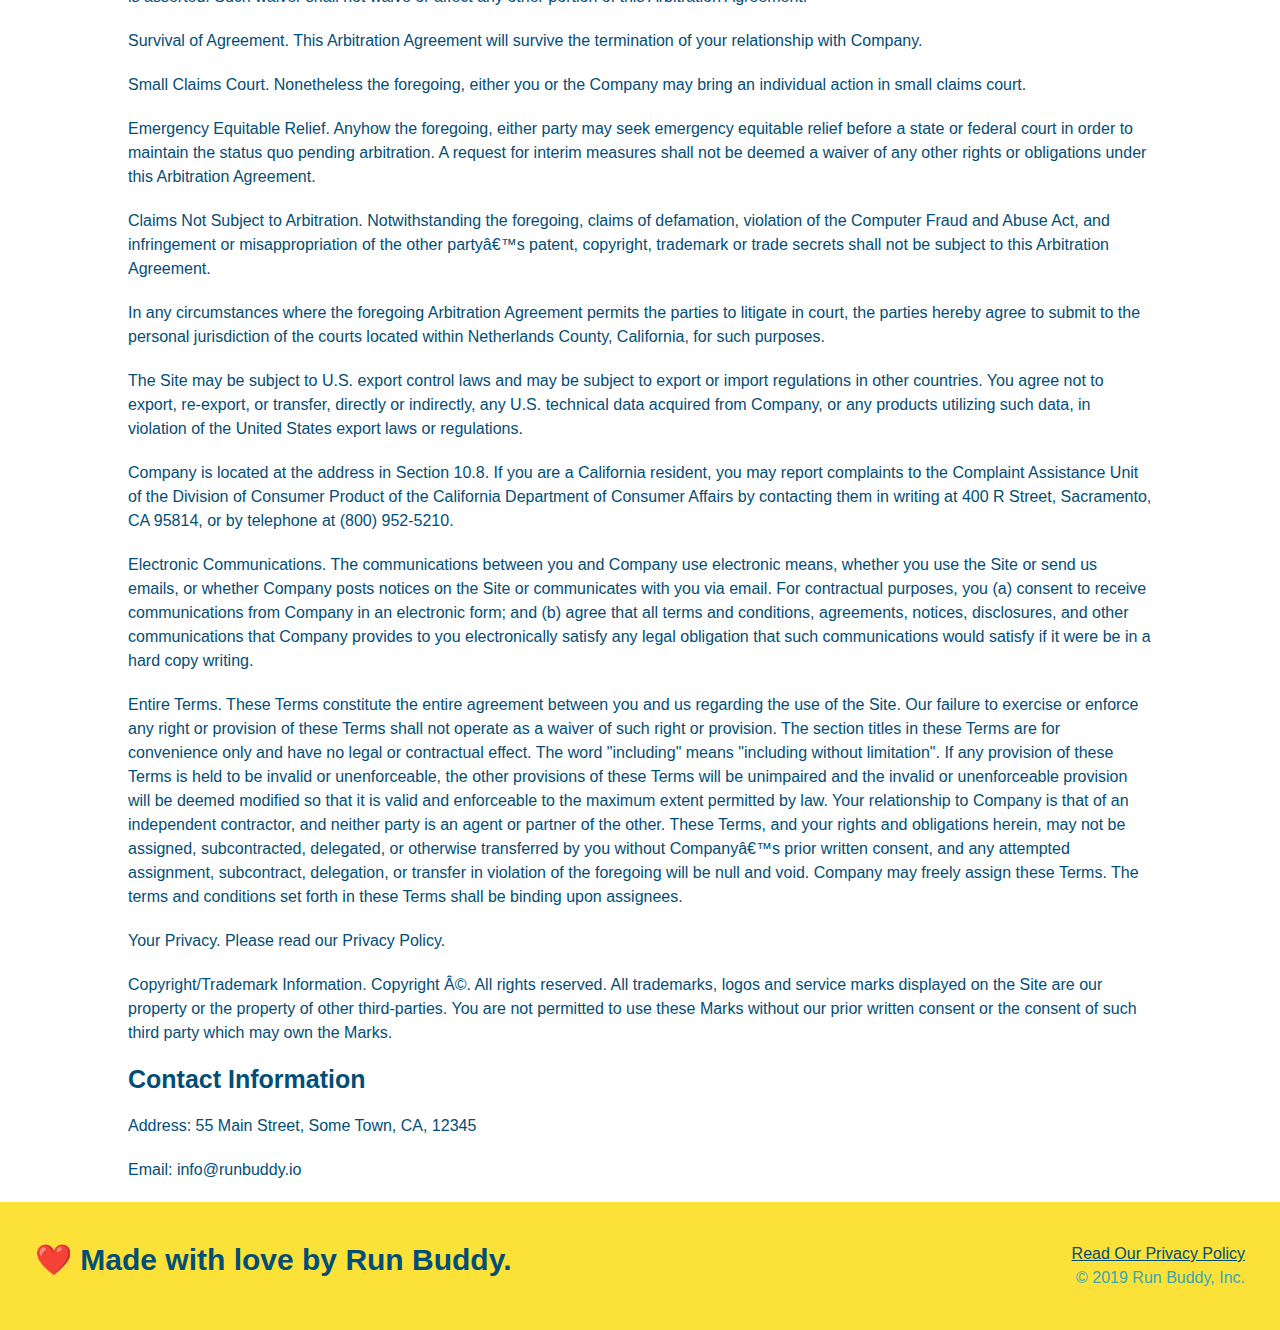
==== commit 5b6e28ad: "added mediaquery" ====
--- a/privacy-policy.html
+++ b/privacy-policy.html
@@ -5,6 +5,7 @@
     <title>Privacy Policy - Run Buddy</title>
     <link rel="stylesheet" href="./assets/css/style.css" />
     <link rel="stylesheet" href="./assets/css/secondary-styles.css" />
+    <meta name="viewport" content="width=device-width, initial-scale=1.0" />
   </head>
   <body>
     <header>
--- a/assets/css/style.css
+++ b/assets/css/style.css
@@ -1,286 +1,371 @@
 * {
+    box-sizing: border-box;
     margin: 0;
     padding: 0;
-    box-sizing: border-box;
-}
-
-body {
-    /* more on this crazy alphanumerical value in a minute! */
+  }
+  
+  body {
     color: #39a6b2;
     font-family: Helvetica, Arial, sans-serif;
-}
-
-/* apply  syles to <header> */
-header {
+  }
+  
+  
+  /* HEADER / NAV BAR STYLES START */
+  
+  header {
     padding: 20px 35px;
     background-color: #39a6b2;
-}
-
-header h1 {
+    display: flex;
+    justify-content: space-between;
+    flex-wrap: wrap;
+  }
+  
+  header h1 {
     font-weight: bold;
+    margin: 0;
     font-size: 36px;
     color: #fce138;
-    margin: 0;
-    display: inline;
-}
-
-header a {
+  }
+  
+  header a {
     text-decoration: none;
-    color:  #fce138;
-}
-
-header nav {
-  float: right;
-  margin: 7px 0;
-}
-
-header nav ul li {
-    display: inline;
-}
-
-header nav ul li a {
-    margin: 0 30px;
+    color: #fce138;
+  }
+  
+  header nav {
+    margin: 7px 0;
+  }
+  
+  header nav ul {
+    display: flex;
+    flex-wrap: wrap;
+    justify-content: space-between;
+    align-items: center;
+    list-style: none;
+  }
+  
+  header nav ul li a {
+    padding: 10px 15px;
     font-weight: lighter;
-    font-size: 22px;
-}
-
-footer {
+    font-size: 1.55vw;
+  }
+  
+  /* HEADER / NAVBAR STYLES END */
+  
+  
+  
+  /* FOOTER STYLES START */
+  footer {
     background: #fce138;
-    width: 100%;
     padding: 40px 35px;
-}
-
-footer h2 {
-    display: inline;
+    display: flex;
+    justify-content: space-between;
+    flex-wrap: wrap;
+    width: 100%;
+  }
+  
+  footer h2 {
     color: #024e76;
     font-size: 30px;
     margin: 0;
-}
-
-footer div {
-    float: right;
+  }
+  
+  footer div {
     line-height: 1.5;
     text-align: right;
-}
-
-footer a {
-    color: #024e76;
-}
-
-section {
+  }
+  
+  footer a {
+    color: #024e76;
+  }
+  /* END FOOTER STYLES */
+  
+  /* STYLE ALL SECTION TAGS */
+  section {
     padding: 60px;
-}
-
-/* Hero Style Start */
-.hero {
-    background-image: url("../images/hero-bg.jpeg");
-    height: 600px;
+  }
+  
+  /* HERO STYLES START */
+  .hero {
+    background-image: url('../images/hero-bg.jpg');
     background-size: cover;
     background-position: center;
-    position: relative;
-}
-/* Hero Style End */
-
-.hero-form {
+    display: flex;
+    justify-content: center;
+    flex-wrap: wrap;
+    align-items: flex-start;
+  }
+  
+  .hero-cta {
+    width: 35%;
+    text-align: right;
+    margin: 3.5%;
+    color: #fff;
+    font-size: 18px;
+    line-height: 1.2;
+  }
+  
+  .hero-cta h2 {
+    font-style: italic;
+    font-size: 55px;
+    color: #fce138;
+  }
+  
+  .hero-form {
     border: 3px solid #024e76;
     background-color: #fce138;
     padding: 20px;
-    width: 500px;
-    color: #024e76;
-    position: absolute;
-    bottom: 120px;
-    right: 140px;
-}
-
-.hero-form h3 {
+    color: #024e76;
+    width: 40%;
+    margin: 3.5%;
+  }
+  
+  .hero-form h3 {
     font-size: 24px;
     margin: 0;
-}
-
-.hero-form p {
+  }
+  .hero-form p {
     margin: 5px 0 15px 0;
-}
-
-.form-input {
+  }
+  
+  .form-input {
     border: 1px solid #024e76;
     display: block;
     padding: 7px 15px;
     font-size: 16px;
-    color:#024e76;
-    width: 100%;
-    margin-bottom: 15px
-}
-
-.hero-form label {
+    color: #024e76;
+    width: 100%;
+    margin-bottom: 15px; 
+  }
+  
+  .hero-form label {
     margin: 0 5px;
-}
-
-.hero-form button {
-    color:#fce138;
-    background-color:#024e76;
+  }
+  
+  .hero-form button {
+    color: #fce138;
+    background-color: #024e76;
     border: none;
     padding: 10px 20px;
     font-size: 16px;
-}
-
-.intro {
+  } 
+  /* HERO STYLES END */
+  
+  
+  /* SECTION TITLE STYLES START */
+  .section-title {
+    font-size: 48px;
+    border-bottom: 3px solid;
+    color: #024e76;
+    padding-bottom: 20px;
     text-align: center;
-}
-
-.intro h2 {
-    font-size: 55px;
-    color:#024e76;
-    margin-bottom: 35px;
-    padding: 0 100px 20px 100px;
-    border-bottom: 3px solid;
+    margin: 0 auto 35px auto;
+    width: 50%;
+  }
+  
+  .primary-border {
     border-color: #fce138;
-}
-
-.intro p {
+  }
+  
+  .secondary-border {
+    border-color: #39a6b2;
+  }
+  /* SECTION TITLE STYLES END */
+  
+  /* WHAT WE DO STYLES */
+  
+  .intro p {
     line-height: 1.7;
     color: #39a6b2;
     width: 80%;
+    margin: 0 auto;
     font-size: 20px;
-}
-
-.intro p {
-    /* add this alongside your other declarations */
+    text-align: center;
+  }
+  /* WHAT YOU DO STYLES END */
+  
+  
+  /* WHAT YOU DO STYLES START */
+  .steps { 
+    background: #fce138;
+  }
+  
+  .step {
+    margin: 50px auto;
+    padding-bottom: 50px;
+    width: 80%;
+    border-bottom: 1px solid #39a6b2;
+    display: flex;
+    flex-wrap: wrap;
+    align-items: center;
+    justify-content: space-between;
+  }
+  
+  .step h3 {
+    color: #024e76;
+    font-size: 46px;
+    flex: 1 30%;
+  }
+  
+  .step-info {
+    flex: 2 70%;
+    display: flex;
+    flex-wrap: wrap;
+    align-items: center;
+  }
+  
+  .step-img {
+    flex: 1 12%;
+    margin-right: 20px;
+  }
+  
+  .step-img img {
+    max-width: 100%;
+  }
+  
+  .step-text {
+    flex: 12;
+  }
+  
+  .step-text p {
+    color: #39a6b2;
+    font-size: 18px;
+  }
+  
+  .step-text h4 {
+    font-size: 26px;
+    line-height: 1.5;
+    color: #024e76;
+  }
+  
+  /* WHAT YOU DO STYLES END */
+  
+  /* MEET THE TRAINERS START */
+  .trainers {
+    width: 100%;
     margin: 0 auto;
-}
-
-.steps {
+    display: flex;
+    flex-wrap: wrap;
+    justify-content: space-around;
+  }
+  
+  .trainer {
+    margin: 20px;
+    flex: 1;
+    background: #024e76;
+    color: #fce138;
+  }
+  
+  .trainer img {
+    width: 100%;
+  }
+  
+  .trainer-bio {
+    padding: 25px;
+    line-height: 1.3;
+  }
+  
+  .trainer-bio h3 {
+    font-size: 28px;
+  }
+  
+  .trainer-bio h4 {
+    font-weight: lighter;
+    font-size: 22px;
+    margin-bottom: 15px;
+  }
+  
+  .trainer-bio p {
+    font-size: 17px;
+  }
+  /* TRAINER STYLES END */
+  
+  /* REACH OUT STYLES START */
+  .contact {
+    background: #024e76;
+  }
+  
+  .contact h2 {
+    color: #fce138;
+  }
+  
+  .contact-info {
+    display: flex;
+    justify-content: space-between;
+    flex-wrap: wrap;
+  }
+  
+  .contact-info > * {
+    flex: 1;
+    margin: 15px;
+  }
+  
+  .contact-info iframe {
+    height: 400px;
+  }
+  
+  .contact-info div {
+    color: white;
+  }
+  
+  .contact-info h3 {
+    color: #fce138;
+    font-size: 32px;
+  }
+  
+  .contact-info p, .contact-info address {
+    margin: 20px 0;
+    line-height: 1.5;
+    font-size: 16px;
+    font-style: normal;
+  }
+  
+  .contact-form input, .contact-form textarea {
+    border: 1px solid #024e76;
+    display: block;
+    padding: 7px 15px;
+    font-size: 16px;
+    color: #024e76;
+    width: 100%;
+    margin-bottom: 15px;
+    margin-top: 5px;
+  }
+  
+  .contact-form button {
+    width: 100%;
+    border: none;
+    background: #fce138;
+    color: #024e76;
     text-align: center;
-    background: #fce138;
-}
-
-.section-title {
-    font-size: 55px;
-    color: #024e76;
-    margin-bottom: 35px;
-    padding: 0 100px 20px 100px;
-    display: inline-block;
-    border-bottom: 3px solid;
-
-}
-
-.primary-border {
-    border-color: #fce138;
-}
-
-.secondary-border {
-    border-color: #39a6b2;
-}
-
-.steps div {
-    margin-bottom: 80px;
-}
-
-.steps img {
-    width: 15%;
-    margin: 10px 0;
-}
-
-.steps h3 {
-    color: #024e76;
-    font-size: 46px;
-    margin-top: 10px;
-}
-
-.steps p {
-    color: #39a6b2;
-    font-size: 23px;
-}
-
-.steps span {
-    font-size: 38px;
-}
-
-.trainers {
-    text-align: center;
-}
-
-.trainer {
-    width: 900px;
-    margin: 0 auto 30px auto;
-    background: #024e76;
-    color: #fce138;
-    overflow: auto;
-}
-
-.trainer img {
-    width: 35%;
-    float: left;
-}
-
-.trainer-bio {
-    padding: .35%;
-    float: left;
-    width: 65%;
-}
-
-.trainer-bio h3 {
-    font-size: 32px;
-    margin-bottom: 8px;
-}
-
-.trainer-bio h4 {
-    font-weight: lighter;
-    font-size: 26px;
-    margin-bottom: 25px;
-}
-
-.trainer-bio p {
-    font-size: 17px;
-    line-height: 1.3;
-}
-
-.text-left {
+    padding: 15px 0;
+    font-size: 16px;
+  }
+  
+  .contact-info a {
+    color: #fce138;
+  }
+  
+  
+  /* REACH OUT STYLES END */
+  
+  /* UTILITIES */
+  .text-left {
     text-align: left;
   }
   
   .text-right {
     text-align: right;
   }
+  
+  .flex-row {
+    display: flex;
+  }
 
-  /* REACH OUT STYLES START */
-  .contact {
-      text-align: center;
-      background: #024e76;
-  }
-
-  .contact h2 {
-      color: #fce138;
-  }
-
-  .contact-info iframe {
-      width: 400px;
-      height: 400px;
-  }
-
-  .contact-info div {
-      width: 410px;
-      display: inline-block;
-      vertical-align: top;
-      text-align: left;
-      margin: 30px 0 0 60px;
-      color: white;
-  }
-
-  .contact-info h3 {
-      color: #fce138;
-      font-size: 32px;
-  }
-
-  .contact-info p, 
-  .contact-info address {
-      margin: 20px 0;
-      line-height: 1.5;
-      font-size: 20px;
-      font-style: normal;
-  }
-
-  .contact-info a {
-      color: #fce138;
-  }
-
-  /* REACH OUT STYLES END */+  /* MEDIA QUERY FOR SMALLER DESKTOP SCREENS AND SMALLER */
+@media screen and (max-width: 980px) 
+    
+  /* MEDIA QUERY FOR TABLETS AND SMALLER */
+  @media screen and (max-width: 768px) 
+  
+  /* MEDIA QUERY FOR MOBILE PHONES AND SMALLER */
+  @media screen and (max-width: 575px) 